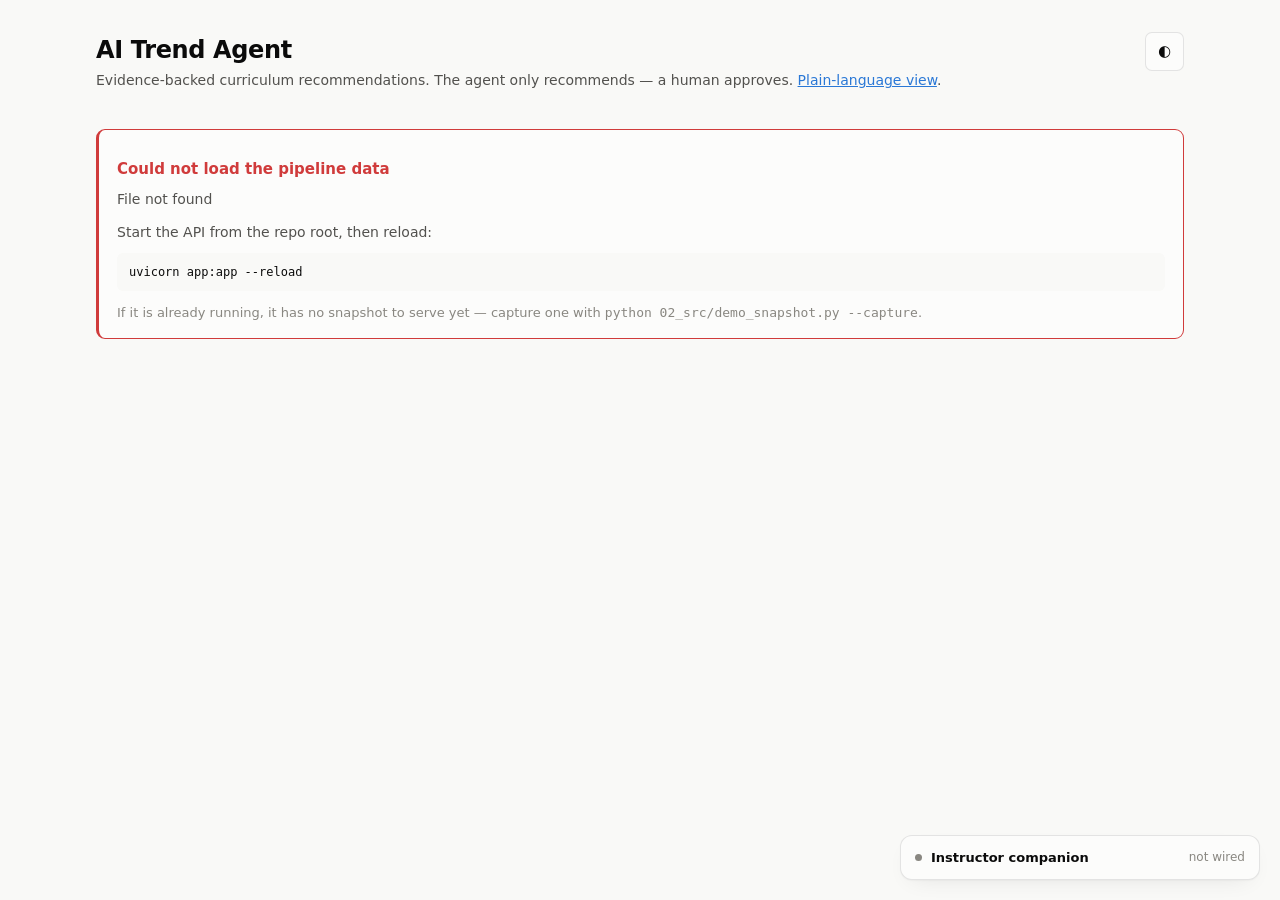
==== ui/advanced.html @ d6069aeb "FastAPI snapshot service, dashboards, and project docs app.py serves a captured snapshot read-only (" ====
<!DOCTYPE html>
<html lang="en">
<head>
<meta charset="utf-8">
<meta name="viewport" content="width=device-width, initial-scale=1">
<title>AI Trend Agent</title>
<!--
  Dashboard for the AI Trend Agent pipeline.

  Reads the JSON that app.py serves (/summary, /recommendations, /tiers), which
  is Recommendation.to_dict() from 02_src/schemas.py. Field names are NOT
  duplicated as constants here beyond what is rendered -- if schemas.py gains a
  field, this file is updated to match, never the other way round.

  Served by app.py at /ui/ so the page and the API share an origin. That is also
  the seam the Instructor Companion Agent plugs into: the panel at the bottom
  right already POSTs to /chat and degrades politely until that route exists.

  Palette, shared components and the colour rationale live in theme.css, which
  trace.html links too -- one copy of the tokens, so the pages cannot drift.
  Only dashboard-specific layout stays below.
-->
<link rel="stylesheet" href="theme.css">
<style>
  .grid { display: grid; grid-template-columns: 300px 1fr; gap: 16px; margin-bottom: 16px; }
  @media (max-width: 800px) { .grid { grid-template-columns: 1fr; } }

  /* ---- hero ------------------------------------------------------------ */
  .hero-fig {
    font-size: 3.5rem; font-weight: 650; line-height: 1;
    letter-spacing: -0.03em; margin: 0;
    /* proportional figures: tabular-nums makes a 2-digit number look loose */
  }
  .hero-label { color: var(--text-secondary); font-size: 0.9375rem; margin: 8px 0 0; }
  .hero-sub { color: var(--text-muted); font-size: 0.8125rem; margin: 14px 0 0;
              padding-top: 14px; border-top: 1px solid var(--gridline); }

  /* ---- funnel ---------------------------------------------------------- */
  .funnel { display: flex; flex-direction: column; gap: 14px; }
  .stage { display: grid; grid-template-columns: 124px 1fr auto; align-items: center; gap: 14px; }
  .stage-name { font-size: 0.8125rem; color: var(--text-secondary); }
  .track { height: 12px; background: var(--gridline); border-radius: 2px; position: relative; }
  .bar {
    height: 100%;
    /* 4px rounded data-end, square at the baseline */
    border-radius: 2px 4px 4px 2px;
    transition: width 520ms cubic-bezier(0.22, 1, 0.36, 1);
  }
  .stage-val { font-size: 0.875rem; font-weight: 620; min-width: 34px; text-align: right;
               font-variant-numeric: tabular-nums; }
  .drop { font-size: 0.75rem; color: var(--text-muted); }

  /* ---- tier bar -------------------------------------------------------- */
  .tierbar { display: flex; height: 32px; border-radius: 4px; overflow: visible; margin-bottom: 14px; }
  .tierseg {
    height: 100%; position: relative;
    /* 2px surface gap, not a border, does the separating */
    border-right: 2px solid var(--surface-1);
    display: flex; align-items: center; justify-content: center;
    font-size: 0.75rem; font-weight: 640;
    transition: opacity 140ms;
  }
  .tierseg:first-child { border-radius: 4px 0 0 4px; }
  .tierseg:last-child { border-right: none; border-radius: 0 4px 4px 0; }
  .tierseg[data-dim="1"] { opacity: 0.32; }

  .legend { display: flex; flex-wrap: wrap; gap: 6px 18px; }
  .lg { display: flex; align-items: center; gap: 7px; font-size: 0.8125rem; color: var(--text-secondary); }
  .sw { width: 11px; height: 11px; border-radius: 3px; flex: none; }
  .lg b { color: var(--text-primary); font-variant-numeric: tabular-nums; }

  /* ---- filters --------------------------------------------------------- */
  .filters {
    display: flex; flex-wrap: wrap; align-items: center; gap: 10px;
    margin: 4px 0 18px;
  }
  .chip {
    border-radius: 999px; padding: 6px 13px; font-size: 0.8125rem;
    border: 1px solid var(--border); background: var(--surface-1);
    color: var(--text-secondary);
  }
  .chip[aria-pressed="true"] { background: var(--accent); border-color: var(--accent); color: #fff; }
  .spacer { flex: 1; }
  .count { color: var(--text-muted); font-size: 0.8125rem; font-variant-numeric: tabular-nums; }

  /* ---- recommendation cards -------------------------------------------- */
  .recs { display: flex; flex-direction: column; gap: 12px; }
  .rec { background: var(--surface-1); border: 1px solid var(--border);
         border-radius: 12px; padding: 18px 20px; box-shadow: var(--shadow); }
  .rec-top { display: flex; align-items: flex-start; gap: 14px; margin-bottom: 10px; }
  .rec-title { font-weight: 620; flex: 1; min-width: 0; letter-spacing: -0.01em; }
  /* A card whose curriculum search FAILED carries the warning rule all the
     way out to the card edge -- visible while scrolling, without opening
     anything. The detail lives on trace.html; the warning does not hide. */
  .rec.failed { border-left: 3px solid var(--critical); }

  /* The inline trace is the card's last section, separated from the evidence
     disclosure above it by a rule rather than by spacing alone. */
  .rec-trace { border-top: 1px solid var(--gridline); margin-top: 6px; padding-top: 2px; }
  .rec-trace .trace { padding: 6px 0 2px; }

  .tracelink {
    display: inline-flex; align-items: center; gap: 6px; margin-top: 12px;
    font-size: 0.8125rem; color: var(--accent); text-decoration: none;
  }
  .tracelink:hover { text-decoration: underline; }
  .tracelink .arrow { transition: transform 140ms; }
  .tracelink:hover .arrow { transform: translateX(2px); }

  .rec-meta { display: flex; flex-wrap: wrap; align-items: center; gap: 8px 14px;
              font-size: 0.8125rem; color: var(--text-secondary); margin-bottom: 12px; }
  /* ---- table view (the WCAG-clean twin of every chart above) ----------- */
  table { width: 100%; border-collapse: collapse; font-size: 0.8125rem; }
  th, td { text-align: left; padding: 8px 10px; border-bottom: 1px solid var(--gridline); }
  th { color: var(--text-muted); font-weight: 620; font-size: 0.75rem;
       text-transform: uppercase; letter-spacing: 0.05em; }
  td.num { text-align: right; font-variant-numeric: tabular-nums; }

  /* ---- companion agent panel ------------------------------------------- */
  .companion {
    position: fixed; right: 20px; bottom: 20px; width: 360px; z-index: 40;
    background: var(--surface-1); border: 1px solid var(--border);
    border-radius: 12px; box-shadow: var(--shadow); overflow: hidden;
  }
  .comp-head {
    display: flex; align-items: center; gap: 9px; padding: 12px 14px;
    cursor: pointer; user-select: none;
  }
  .comp-head h3 { font-size: 0.8125rem; font-weight: 640; margin: 0; flex: 1; }
  .dot { width: 7px; height: 7px; border-radius: 50%; background: var(--text-muted); flex: none; }
  .dot[data-live="1"] { background: var(--good); }
  .comp-body { border-top: 1px solid var(--gridline); padding: 14px; }
  .comp-log { max-height: 260px; overflow-y: auto; margin-bottom: 12px;
              display: flex; flex-direction: column; gap: 10px; }
  .msg { font-size: 0.8125rem; padding: 9px 11px; border-radius: 9px; max-width: 88%; }
  .msg.you { background: var(--accent); color: #fff; align-self: flex-end; }
  .msg.bot { background: var(--page); border: 1px solid var(--border); color: var(--text-secondary); }
  .comp-form { display: flex; gap: 8px; }
  .comp-form input {
    flex: 1; min-width: 0; font: inherit; font-size: 0.8125rem; color: inherit;
    background: var(--page); border: 1px solid var(--border);
    border-radius: 7px; padding: 8px 11px;
  }
  .comp-form input:focus-visible { outline: 2px solid var(--accent); outline-offset: -1px; }
  .comp-hint { font-size: 0.6875rem; color: var(--text-muted); margin: 9px 0 0; }

  @media (max-width: 560px) {
    .companion { right: 12px; left: 12px; width: auto; }
    .stage { grid-template-columns: 92px 1fr auto; }
  }
</style>
</head>
<body>
<div class="wrap">

  <header>
    <div class="grow">
      <h1>AI Trend Agent</h1>
      <p class="tagline">Evidence-backed curriculum recommendations. The agent only recommends &mdash; a human approves.
         <a href="simple.html" style="color:var(--accent)">Plain-language view</a>.</p>
      <p class="meta" id="meta"></p>
    </div>
    <button id="theme" title="Toggle light / dark" aria-label="Toggle light or dark theme">◐</button>
  </header>

  <div id="error" hidden></div>

  <main id="main" hidden>
    <div class="grid">
      <section class="card" aria-labelledby="h-hero">
        <h2 id="h-hero">Needs a decision</h2>
        <p class="hero-fig" id="hero">—</p>
        <p class="hero-label" id="hero-label"></p>
        <p class="hero-sub" id="hero-sub"></p>
      </section>

      <section class="card" aria-labelledby="h-funnel">
        <h2 id="h-funnel">Pipeline funnel</h2>
        <div class="funnel" id="funnel"></div>
      </section>
    </div>

    <section class="card" aria-labelledby="h-tiers" style="margin-bottom:22px">
      <h2 id="h-tiers">Recommendations by action tier</h2>
      <div class="tierbar" id="tierbar" role="img" aria-labelledby="h-tiers"></div>
      <div class="legend" id="legend"></div>
    </section>

    <div class="filters" id="filters">
      <span class="count" id="count"></span>
      <span class="spacer"></span>
      <button class="chip" id="f-actionable" aria-pressed="false">Actionable only</button>
      <button class="chip" id="f-lab" aria-pressed="false">Lab citations</button>
      <button class="chip" id="f-table" aria-pressed="false">Table view</button>
    </div>

    <div class="recs" id="recs"></div>

    <section class="card" id="tablewrap" hidden style="margin-top:4px">
      <h2>All recommendations</h2>
      <div style="overflow-x:auto">
        <table>
          <thead><tr>
            <th>Trend</th><th>Tier</th><th class="num">Score</th>
            <th class="num">Confidence</th><th>Citation</th>
          </tr></thead>
          <tbody id="tbody"></tbody>
        </table>
      </div>
    </section>

    <p class="foot">
      This is a recorded run, not a live one. The pipeline is non-deterministic &mdash; the same
      signals can produce different tiers across runs &mdash; so the dashboard replays a captured
      snapshot. Live mode is one flag away: <code>python 02_src/demo_snapshot.py --capture</code>.
    </p>
  </main>
</div>

<!-- Instructor Companion Agent. The panel is real; the route is not built yet.
     sendToCompanion() already POSTs {question, context} to /chat -- when that
     endpoint lands, delete nothing here, it starts answering. -->
<aside class="companion" id="companion">
  <div class="comp-head" id="comp-head" role="button" tabindex="0"
       aria-expanded="false" aria-controls="comp-body">
    <span class="dot" id="comp-dot"></span>
    <h3>Instructor companion</h3>
    <span style="color:var(--text-muted);font-size:0.75rem" id="comp-state">not wired</span>
  </div>
  <div class="comp-body" id="comp-body" hidden>
    <div class="comp-log" id="comp-log"></div>
    <form class="comp-form" id="comp-form">
      <input id="comp-input" type="text" autocomplete="off"
             placeholder="Ask about these recommendations…"
             aria-label="Ask the instructor companion a question">
      <button type="submit">Ask</button>
    </form>
    <p class="comp-hint">
      Posts to <code>/chat</code>. That route does not exist yet &mdash; the panel reports
      it plainly rather than pretending to answer.
    </p>
  </div>
</aside>

<script>
"use strict";

// The API is same-origin: app.py serves this page at /ui/ and the JSON at /.
const API = "";

const TIER_VAR = {
  update_existing_material: "--tier-1",
  add_new_lesson:           "--tier-2",
  add_optional_content:     "--tier-3",
  investigate_larger_change:"--tier-4",
  watch:                    "--tier-5",
};

// Tier order and labels come from /tiers, which reads them from
// demo_snapshot.TIER_ORDER -- so this page cannot disagree with the CLI about
// what counts as "top". These are only the fallback if that call fails.
let TIERS = [];

const state = { snap: null, recs: [], actionable: false, labOnly: false, table: false };
const $ = (id) => document.getElementById(id);
const esc = (s) => String(s ?? "").replace(/[&<>"']/g, (c) =>
  ({ "&": "&amp;", "<": "&lt;", ">": "&gt;", '"': "&quot;", "'": "&#39;" }[c]));

// ---------------------------------------------------------------------------
// THEME  (stored per viewer; may throw in a private window, so it is guarded
// and the page renders correctly when it comes back empty)
// ---------------------------------------------------------------------------
try {
  const saved = localStorage.getItem("ata-theme");
  if (saved) document.documentElement.dataset.theme = saved;
} catch (_) { /* no stored preference; OS setting decides */ }

$("theme").addEventListener("click", () => {
  const root = document.documentElement;
  const dark = root.dataset.theme
    ? root.dataset.theme === "dark"
    : matchMedia("(prefers-color-scheme: dark)").matches;
  root.dataset.theme = dark ? "light" : "dark";
  try { localStorage.setItem("ata-theme", root.dataset.theme); } catch (_) {}
});

// ---------------------------------------------------------------------------
// LOAD
// ---------------------------------------------------------------------------
async function getJSON(path) {
  const r = await fetch(API + path);
  if (!r.ok) {
    let detail = r.statusText;
    try { detail = (await r.json()).detail || detail; } catch (_) {}
    throw new Error(detail);
  }
  return r.json();
}

async function load() {
  try {
    const [summary, list, tiers] = await Promise.all([
      getJSON("/summary"),
      getJSON("/recommendations"),
      getJSON("/tiers"),
    ]);
    TIERS = tiers;
    state.snap = summary;
    state.recs = list.recommendations;
    $("main").hidden = false;
    renderMeta();
    renderHero();
    renderFunnel();
    renderTiers();
    render();
  } catch (e) {
    showError(e.message);
  }
  probeCompanion();
}

function showError(msg) {
  const el = $("error");
  el.hidden = false;
  el.className = "err";
  el.innerHTML =
    `<h2>Could not load the pipeline data</h2>
     <p style="margin:0;color:var(--text-secondary);font-size:0.875rem">${esc(msg)}</p>
     <p style="margin:12px 0 0;color:var(--text-secondary);font-size:0.875rem">
       Start the API from the repo root, then reload:</p>
     <pre>uvicorn app:app --reload</pre>
     <p style="margin:12px 0 0;color:var(--text-muted);font-size:0.8125rem">
       If it is already running, it has no snapshot to serve yet &mdash; capture one with
       <code>python 02_src/demo_snapshot.py --capture</code>.</p>`;
}

// ---------------------------------------------------------------------------
// RENDER
// ---------------------------------------------------------------------------
function renderMeta() {
  const s = state.snap;
  const when = (s.captured_at || "").slice(0, 16).replace("T", " ");
  const bits = [];
  if (s.source_signals) bits.push(`Recorded run from <code>${esc(s.source_signals)}</code>`);
  if (when) bits.push(`captured ${esc(when)} UTC`);
  const d = s.funnel?.duplicates_collapsed;
  if (d) bits.push(`${d} duplicate-citation recommendation(s) merged`);
  $("meta").innerHTML = bits.join(" &middot; ");
}

function renderHero() {
  const n = state.snap.actionable ?? 0;
  const total = state.snap.funnel?.recommendations ?? 0;
  $("hero").textContent = n;
  $("hero-label").textContent =
    n === 1 ? "recommendation needs a human decision"
            : "recommendations need a human decision";
  $("hero-sub").textContent =
    `${total - n} of ${total} are 'watch' — logged, no action required.`;
}

function renderFunnel() {
  const f = state.snap.funnel || {};
  const stages = [
    // Emphasis runs the other way from the widths: the longest bar is context
    // (raw signals), the shortest is the point (what a human must act on), so
    // the ramp gets MORE prominent as the funnel narrows.
    ["Signals",         f.signals,         "--stage-4"],
    ["Clusters",        f.clusters,        "--stage-3"],
    ["Evaluated",       f.evaluated,       "--stage-2"],
    ["Recommendations", f.recommendations, "--stage-1"],
  ];
  const max = Math.max(...stages.map(([, v]) => v || 0), 1);

  $("funnel").innerHTML = stages.map(([name, val, v], i) => {
    const pct = ((val || 0) / max) * 100;
    const prev = i ? stages[i - 1][1] : null;
    // The drop between stages is the interesting number, so it is labelled --
    // selectively, not a value on every mark.
    const drop = (prev && val != null && prev > val)
      ? `<span class="drop">−${prev - val}</span>` : "";
    return `<div class="stage">
      <span class="stage-name">${name}</span>
      <div class="track"><div class="bar" style="width:${pct}%;background:var(${v})"
           title="${name}: ${val ?? "n/a"}"></div></div>
      <span class="stage-val">${val ?? "—"} ${drop}</span>
    </div>`;
  }).join("");
}

function renderTiers() {
  const counts = state.snap.tier_counts || [];
  const total = counts.reduce((a, c) => a + c.count, 0) || 1;

  // Segment labels go inside only when the text actually fits; otherwise the
  // legend below carries it. Never clipped.
  $("tierbar").innerHTML = counts.map((c) => {
    const pct = (c.count / total) * 100;
    const fits = pct > 11;
    const v = TIER_VAR[c.tier] || "--tier-5";
    return `<div class="tierseg" data-tier="${c.tier}"
         style="width:${pct}%;background:var(${v});color:var(${v}-ink)"
         title="${esc(c.label)}: ${c.count}">
      ${fits ? `<span>${c.count}</span>` : ""}
    </div>`;
  }).join("");

  // A legend is always present for two or more series.
  $("legend").innerHTML = counts.map((c) =>
    `<span class="lg"><span class="sw" style="background:var(${TIER_VAR[c.tier] || "--tier-5"})"></span>
     ${esc(c.label.toLowerCase())} <b>${c.count}</b></span>`).join("");
}

function visible() {
  return state.recs.filter((r) => {
    if (state.actionable && r.recommended_action === "watch") return false;
    if (state.labOnly && (r.match || {}).content_type !== "lab") return false;
    return true;
  });
}

function render() {
  const rows = visible();
  $("count").innerHTML = `<b style="color:var(--text-primary)">${rows.length}</b> of ${state.recs.length} recommendation(s)`;

  // Dim, never repaint: a filtered-out tier keeps its color so a reader who
  // learned "watch is the palest" is not misled.
  document.querySelectorAll(".tierseg").forEach((el) => {
    const dim = state.actionable && el.dataset.tier === "watch";
    el.dataset.dim = dim ? "1" : "0";
  });

  $("tablewrap").hidden = !state.table;
  $("recs").hidden = state.table;

  if (state.table) return renderTable(rows);

  $("recs").innerHTML = rows.length
    ? rows.map(card).join("")
    : `<p class="empty">Nothing matches these filters.</p>`;
}

function confidenceWords(c) {
  if (typeof c !== "number") return ["var(--text-muted)", "n/a"];
  if (c >= 0.85) return ["var(--good)", "strong"];
  if (c >= 0.60) return ["var(--warning)", "moderate"];
  return ["var(--critical)", "weak"];
}

function card(r) {
  const tier = r.recommended_action || "";
  const label = (TIERS.find((t) => t.tier === tier) || {}).label || tier;
  const m = r.match || null;
  const [cColor, cWord] = confidenceWords(r.confidence);

  // An old snapshot has no trace at all -- every read below is guarded, and
  // the absent case renders nothing rather than an empty box.
  const ct = (r.trace || {}).curriculum || {};
  const failed = ct.search_failed === true;
  const skipped = ct.searched === false;

  let cite;
  if (m) {
    cite = `<div class="cite">📎 <code>${esc(m.citation || "")}</code>
       <span class="how">— ${m.content_type === "lab" ? "lab cell" : "slide"},
       ${m.exact_match
          ? `exact match on <code>${esc(m.exact_match)}</code>`
          : `similarity ${esc(m.similarity)}`}</span></div>`;
  } else if (failed) {
    // Three different things can leave a recommendation without a citation.
    // Only ONE of them means "we looked and there is no coverage".
    cite = `<div class="cite failed">
       <b>⚠ CURRICULUM SEARCH FAILED — this is NOT a finding of "no match".</b>
       <div style="margin-top:5px;color:var(--text-secondary)">The search could not run,
       so nothing was learned about existing coverage. Do not read this as a gap in
       the curriculum.</div>
       ${ct.reason ? `<div class="why">${esc(ct.reason)}</div>` : ""}</div>`;
  } else if (skipped) {
    cite = `<div class="cite none">📎 curriculum not searched —
       ${esc(ct.skipped_reason || "below the confidence gate")}</div>`;
  } else {
    // Absence of a citation is information, not an empty field.
    cite = `<div class="cite none">📎 no curriculum match</div>`;
  }

  const ev = r.evidence || [];
  const evHTML = ev.map((e) => `
    <div class="ev-item">
      <span class="ev-src"><b>[${esc(e.tier || "?")}]</b> ${esc(e.source || "?")}</span>
      ${e.note ? ` — ${esc(e.note)}` : ""}
      ${e.url ? `<div class="ev-url">${esc(e.url)}</div>` : ""}
    </div>`).join("") || `<p style="color:var(--text-muted);margin:0">No evidence recorded for this trend.</p>`;

  return `<article class="rec${failed ? " failed" : ""}">
    <div class="rec-top">
      <div class="rec-title">${esc(r.trend || "untitled")}</div>
      <span class="tag" style="background:var(${TIER_VAR[tier] || "--tier-5"});
            color:var(${TIER_VAR[tier] || "--tier-5"}-ink)">${esc(label)}</span>
    </div>
    <div class="rec-meta">
      <span class="pill" style="color:${cColor}">confidence ${
        typeof r.confidence === "number" ? r.confidence.toFixed(2) : "n/a"} · ${cWord}</span>
      ${r.total_score != null ? `<span class="score"><b>${esc(r.total_score)}</b>/5</span>` : ""}
    </div>
    ${cite}
    ${(r.action_plan || []).length
      ? `<ul class="plan">${r.action_plan.map((s) => `<li>${esc(s)}</li>`).join("")}</ul>` : ""}
    <details>
      <summary>Evidence trail (${ev.length} source${ev.length === 1 ? "" : "s"})</summary>
      <div class="ev">
        ${r.verification_note ? `<p class="ev-note">${esc(r.verification_note)}</p>` : ""}
        ${evHTML}
        ${m && m.matched_text
          ? `<div style="margin-top:12px"><b style="font-size:0.75rem;color:var(--text-muted);
             text-transform:uppercase;letter-spacing:0.05em">Matched curriculum text</b>
             <div class="matched">${esc(m.matched_text)}</div></div>` : ""}
      </div>
    </details>
    ${traceBlock(r)}
  </article>`;
}

// ---------------------------------------------------------------------------
// AGENT TRACE -- rendered INLINE at the bottom of the card, inside a collapsed
// <details>, using the .trace/.tgroup/.tstep components in theme.css.
//
// The card already carries the failure WARNING above, un-collapsed, because
// that must never require a click. This block adds the step-by-step underneath
// it, so the reasoning and the conclusion it produced sit on one surface.
// A failed search opens the block by default -- if the steps explain a wrong
// recommendation, they should not be behind a disclosure.
//
// trace.html is kept as a permalink (one trace, full width, shareable); the
// link moves inside this block rather than standing in for it. A snapshot
// captured before traces existed renders nothing here, as before.
// ---------------------------------------------------------------------------
function traceBlock(r) {
  if (!r.trace) return "";
  const c = r.trace.curriculum || {};
  const v = r.trace.verification || {};
  const cSteps = c.steps || [];
  const vSteps = v.steps || [];
  const n = cSteps.length + vSteps.length;

  let body = "";

  if (c.search_failed) {
    // The reason string is already on the card above, in the un-collapsed
    // warning -- printing it again here would be the same sentence twice on
    // one card. It is repeated only in the case where that warning did NOT
    // render (a match alongside a failed search), which the agents should
    // never produce; the guard is here so the reason can never go missing.
    body += `<div class="tfail"><b>The curriculum search failed.</b>
      ${r.match && c.reason ? `<div class="tr">${esc(c.reason)}</div>` : ""}</div>`;
  } else if (c.searched === false) {
    body += `<p class="tnote">The curriculum was never searched &mdash;
      ${esc(c.skipped_reason || "it did not clear the confidence gate.")}</p>`;
  }

  body += group("Verification &mdash; is this trend real?", vSteps.map((s, i) => {
    const args = Object.entries(s.arguments || {})
      .map(([k, val]) => `${esc(k)}=${esc(JSON.stringify(val))}`).join(", ");
    return step(i + 1, `Checked <code>${esc(s.tool || "")}</code>`,
                s.result_summary, args);
  }), "No verification steps were recorded.");

  body += group("Curriculum &mdash; does it affect what we teach?", cSteps.map((s, i) => {
    const f = Object.entries(s.filters || {})
      .filter(([, val]) => val !== null && val !== undefined && val !== "")
      .map(([k, val]) => `${esc(k)} ${esc(val)}`).join(", ");
    return step(vSteps.length + i + 1,
      `Searched for &ldquo;${esc(s.query || "")}&rdquo;${
        f ? ` <span style="color:var(--text-muted)">(${f})</span>` : ""}`,
      s.result_summary, "");
  }), c.search_failed
        ? "The search failed before it issued any query."
        : (c.searched === false ? "Skipped &mdash; see above."
                                : "No searches were issued."));

  if (v.stopped_early || c.stopped_early) {
    body += `<p class="tnote">An agent hit its step limit and was asked to
      conclude early, so this trace may be shorter than the reasoning was.</p>`;
  }

  if (c.searched && !c.search_failed && c.reason) {
    body += `<p class="tgroup" style="margin-top:14px">Conclusion</p>
             <p class="tr" style="margin:0">${esc(c.reason)}</p>`;
  }

  const label = c.search_failed
    ? "Agent trace — why the search failed"
    : `Agent trace (${n} step${n === 1 ? "" : "s"})`;

  return `<details class="rec-trace"${c.search_failed ? " open" : ""}>
    <summary>${esc(label)}</summary>
    <div class="trace">
      ${body}
      ${r.index !== undefined
        ? `<a class="tracelink" href="trace.html?i=${r.index}">Open this trace on its own page
           <span class="arrow">→</span></a>` : ""}
    </div>
  </details>`;
}

function group(title, steps, emptyText) {
  return `<p class="tgroup">${title}</p>` + (steps.length
    ? steps.join("")
    : `<p class="tnote">${emptyText}</p>`);
}

function step(n, ask, got, args) {
  return `<div class="tstep">
    <div class="tn">${n}</div>
    <div>
      <div class="tq">${ask}</div>
      ${args ? `<div class="tr" style="font-family:ui-monospace,Consolas,monospace">${args}</div>` : ""}
      <div class="tr">→ ${esc(got || "")}</div>
    </div>
  </div>`;
}

function renderTable(rows) {
  $("tbody").innerHTML = rows.map((r) => {
    const label = (TIERS.find((t) => t.tier === r.recommended_action) || {}).label
                  || r.recommended_action || "";
    return `<tr>
      <td>${esc(r.trend || "")}</td>
      <td>${esc(label)}</td>
      <td class="num">${r.total_score ?? "—"}</td>
      <td class="num">${typeof r.confidence === "number" ? r.confidence.toFixed(2) : "—"}</td>
      <td>${esc((r.match || {}).citation || "—")}</td>
    </tr>`;
  }).join("") || `<tr><td colspan="5" class="empty">Nothing matches these filters.</td></tr>`;
}

// ---------------------------------------------------------------------------
// FILTERS -- one row, scoping everything below it
// ---------------------------------------------------------------------------
function toggle(id, key) {
  $(id).addEventListener("click", () => {
    state[key] = !state[key];
    $(id).setAttribute("aria-pressed", String(state[key]));
    render();
  });
}
toggle("f-actionable", "actionable");
toggle("f-lab", "labOnly");
toggle("f-table", "table");

// ---------------------------------------------------------------------------
// COMPANION AGENT -- the seam for the roadmap item
// ---------------------------------------------------------------------------
let companionLive = false;

async function probeCompanion() {
  // HEAD is cheap and tells us whether /chat exists without asking anything.
  try {
    const r = await fetch(API + "/chat", { method: "HEAD" });
    companionLive = r.status !== 404 && r.status !== 405;
  } catch (_) {
    companionLive = false;
  }
  $("comp-dot").dataset.live = companionLive ? "1" : "0";
  $("comp-state").textContent = companionLive ? "ready" : "not wired";
}

const head = $("comp-head");
head.addEventListener("click", () => {
  const body = $("comp-body");
  body.hidden = !body.hidden;
  head.setAttribute("aria-expanded", String(!body.hidden));
  if (!body.hidden) $("comp-input").focus();
});
head.addEventListener("keydown", (e) => {
  if (e.key === "Enter" || e.key === " ") { e.preventDefault(); head.click(); }
});

function say(who, text) {
  const d = document.createElement("div");
  d.className = "msg " + who;
  d.textContent = text;
  $("comp-log").appendChild(d);
  $("comp-log").scrollTop = $("comp-log").scrollHeight;
}

$("comp-form").addEventListener("submit", async (e) => {
  e.preventDefault();
  const input = $("comp-input");
  const q = input.value.trim();
  if (!q) return;
  say("you", q);
  input.value = "";

  if (!companionLive) {
    say("bot", "The /chat endpoint does not exist yet, so there is nothing to answer "
             + "this. The panel is wired and will start working the moment that route "
             + "is added to app.py — no change needed here.");
    return;
  }

  try {
    const r = await fetch(API + "/chat", {
      method: "POST",
      headers: { "Content-Type": "application/json" },
      // The visible slice goes with the question, so the agent answers about
      // what the instructor is actually looking at.
      body: JSON.stringify({ question: q, context: visible() }),
    });
    if (!r.ok) throw new Error(`${r.status} ${r.statusText}`);
    const data = await r.json();
    say("bot", data.answer ?? JSON.stringify(data));
  } catch (err) {
    say("bot", `Could not reach the companion agent: ${err.message}`);
  }
});

load();
</script>
</body>
</html>
---- ui/theme.css ----
/*
  Shared design tokens and common components for the dashboard pages.
  ===================================================================
  index.html (the dashboard) and trace.html (one recommendation's reasoning)
  both link this file. Anything used by BOTH pages belongs here; anything
  used by one lives in that page's own <style> block.

  The point is that there is exactly one copy of the palette. Two pages each
  carrying their own token block is the stale-copy problem the rest of this
  repo already warns about -- change a step in one and the pages quietly stop
  matching.

  COLOR: the tier and funnel scales are ORDINAL (ordered stages, not identity),
  so they use one blue hue stepped light->dark. Every ramp was checked with the
  dataviz validator in ordinal mode against BOTH surfaces. The in-segment label
  inks (--tier-N-ink) are computed from each fill's luminance, not eyeballed:
  white on --tier-5 is 2.11:1 and unreadable. Re-run the validator before
  swapping any step.
*/

:root {
  color-scheme: light;

  --surface-1: #fcfcfb;
  --page: #f9f9f7;
  --text-primary: #0b0b0b;
  --text-secondary: #52514e;
  --text-muted: #898781;
  --gridline: #e1e0d9;
  --baseline: #c3c2b7;
  --border: rgba(11, 11, 11, 0.10);
  --shadow: 0 1px 2px rgba(11,11,11,0.04), 0 8px 24px -12px rgba(11,11,11,0.12);

  /* Ordinal tier ramp, most urgent -> least. Validated light/ordinal. */
  --tier-1: #0d366b;
  --tier-2: #1c5cab;
  --tier-3: #2a78d6;
  --tier-4: #5598e7;
  --tier-5: #86b6ef;

  --tier-1-ink: #ffffff;
  --tier-2-ink: #ffffff;
  --tier-3-ink: #0b0b0b;
  --tier-4-ink: #0b0b0b;
  --tier-5-ink: #0b0b0b;

  /* Ordinal funnel ramp, 4 stages. Validated light/ordinal. */
  --stage-1: #0d366b;
  --stage-2: #1c5cab;
  --stage-3: #2a78d6;
  --stage-4: #5598e7;

  --accent: #2a78d6;
  --good: #0ca30c;
  --warning: #fab219;
  --critical: #d03b3b;
}

/* Dark steps are selected for the dark surface, not an automatic flip.
   Declared under both scopes: the media query covers the OS setting, the
   data-theme scope covers the toggle, and the toggle must win both ways. */
@media (prefers-color-scheme: dark) {
  :root:where(:not([data-theme="light"])) {
    color-scheme: dark;
    --surface-1: #1a1a19;
    --page: #0d0d0d;
    --text-primary: #ffffff;
    --text-secondary: #c3c2b7;
    --text-muted: #898781;
    --gridline: #2c2c2a;
    --baseline: #383835;
    --border: rgba(255, 255, 255, 0.10);
    --shadow: 0 1px 2px rgba(0,0,0,0.4), 0 8px 24px -12px rgba(0,0,0,0.6);
    --tier-1: #b7d3f6; --tier-2: #86b6ef; --tier-3: #5598e7;
    --tier-4: #2a78d6; --tier-5: #184f95;
    --tier-1-ink: #0b0b0b; --tier-2-ink: #0b0b0b; --tier-3-ink: #0b0b0b;
    --tier-4-ink: #0b0b0b; --tier-5-ink: #ffffff;
    --stage-1: #86b6ef; --stage-2: #5598e7;
    --stage-3: #2a78d6; --stage-4: #184f95;
    --accent: #3987e5;
  }
}
:root[data-theme="dark"] {
  color-scheme: dark;
  --surface-1: #1a1a19;
  --page: #0d0d0d;
  --text-primary: #ffffff;
  --text-secondary: #c3c2b7;
  --text-muted: #898781;
  --gridline: #2c2c2a;
  --baseline: #383835;
  --border: rgba(255, 255, 255, 0.10);
  --shadow: 0 1px 2px rgba(0,0,0,0.4), 0 8px 24px -12px rgba(0,0,0,0.6);
  --tier-1: #b7d3f6; --tier-2: #86b6ef; --tier-3: #5598e7;
  --tier-4: #2a78d6; --tier-5: #184f95;
  --tier-1-ink: #0b0b0b; --tier-2-ink: #0b0b0b; --tier-3-ink: #0b0b0b;
  --tier-4-ink: #0b0b0b; --tier-5-ink: #ffffff;
  --stage-1: #86b6ef; --stage-2: #5598e7;
  --stage-3: #2a78d6; --stage-4: #184f95;
  --accent: #3987e5;
}

* { box-sizing: border-box; }

body {
  margin: 0;
  background: var(--page);
  color: var(--text-primary);
  font-family: system-ui, -apple-system, "Segoe UI", sans-serif;
  font-size: 15px;
  line-height: 1.5;
  -webkit-font-smoothing: antialiased;
}

.wrap { max-width: 1120px; margin: 0 auto; padding: 32px 16px 120px; }

header { display: flex; align-items: flex-start; gap: 16px; margin-bottom: 28px; }
header .grow { flex: 1; min-width: 0; }
h1 { font-size: 1.5rem; font-weight: 640; margin: 0 0 2px; letter-spacing: -0.015em; }
.tagline { color: var(--text-secondary); font-size: 0.875rem; margin: 0; }
.meta { color: var(--text-muted); font-size: 0.8125rem; margin: 10px 0 0; }
.meta code {
  font-size: 0.9em; background: var(--surface-1);
  border: 1px solid var(--border); border-radius: 4px; padding: 1px 5px;
}

button {
  font: inherit; color: inherit; cursor: pointer;
  background: var(--surface-1); border: 1px solid var(--border);
  border-radius: 7px; padding: 7px 12px; transition: background 120ms;
}
button:hover { background: var(--page); }
button:focus-visible { outline: 2px solid var(--accent); outline-offset: 2px; }

a { color: var(--accent); }
a:focus-visible { outline: 2px solid var(--accent); outline-offset: 3px; border-radius: 4px; }

.card {
  background: var(--surface-1);
  border: 1px solid var(--border);
  border-radius: 12px;
  padding: 20px 22px;
  box-shadow: var(--shadow);
}
.card h2 {
  font-size: 0.75rem; font-weight: 640; text-transform: uppercase;
  letter-spacing: 0.06em; color: var(--text-muted);
  margin: 0 0 16px;
}

/* ---- tier tag ---------------------------------------------------------- */
.tag {
  font-size: 0.6875rem; font-weight: 680; letter-spacing: 0.05em;
  padding: 4px 9px; border-radius: 5px; white-space: nowrap;
}

.pill { border: 1px solid currentColor; border-radius: 5px; padding: 1px 8px;
        font-size: 0.75rem; font-weight: 620; }
.score { font-variant-numeric: tabular-nums; }
.score b { font-size: 1rem; color: var(--text-primary); }

/* ---- citation ---------------------------------------------------------- */
.cite {
  font-size: 0.8125rem; padding: 9px 12px; border-radius: 7px;
  background: var(--page); border: 1px solid var(--border);
  margin-bottom: 12px;
}
.cite code { font-weight: 620; color: var(--text-primary); }
.cite .how { color: var(--text-muted); }
.cite.none { color: var(--text-muted); font-style: italic; }

/* A FAILED search is not a no-match, and the two must never look alike.
   Confusing them is the exact bug this flag exists for: an API failure
   produced confident 'no existing coverage' recommendations when no search
   had run. So it gets ink, weight and a rule that 'no match' does not. */
.cite.failed {
  border-color: var(--critical); border-left-width: 3px;
  color: var(--text-primary); font-style: normal;
}
.cite.failed b { color: var(--critical); letter-spacing: 0.02em; }
.cite .why {
  color: var(--text-secondary); font-size: 0.75rem; margin-top: 7px;
  font-family: ui-monospace, "Cascadia Code", Consolas, monospace;
  word-break: break-word;
}

/* ---- disclosure -------------------------------------------------------- */
details { margin-top: 12px; }
summary {
  cursor: pointer; font-size: 0.8125rem; color: var(--text-secondary);
  padding: 6px 0; list-style: none; display: flex; align-items: center; gap: 7px;
}
summary::-webkit-details-marker { display: none; }
summary::before { content: "▸"; color: var(--text-muted); transition: transform 140ms; }
details[open] summary::before { transform: rotate(90deg); }
summary:focus-visible { outline: 2px solid var(--accent); outline-offset: 3px; border-radius: 4px; }

/* ---- evidence ---------------------------------------------------------- */
.ev { border-top: 1px solid var(--gridline); padding-top: 12px; font-size: 0.8125rem; }
.ev-note { color: var(--text-secondary); font-style: italic; margin: 0 0 12px; }
.ev-item { margin-bottom: 10px; }
.ev-src { color: var(--text-primary); }
.ev-url { color: var(--text-muted); font-size: 0.75rem; word-break: break-all; }
.matched {
  background: var(--page); border: 1px solid var(--border); border-radius: 7px;
  padding: 10px 12px; margin-top: 10px;
  font-family: ui-monospace, "Cascadia Code", Consolas, monospace;
  font-size: 0.75rem; white-space: pre-wrap; max-height: 260px; overflow: auto;
  color: var(--text-secondary);
}

/* ---- agent trace ------------------------------------------------------- */
.trace { font-size: 0.8125rem; }
.tgroup {
  font-size: 0.6875rem; text-transform: uppercase; letter-spacing: 0.05em;
  color: var(--text-muted); font-weight: 640; margin: 0 0 9px;
}
.tstep { display: grid; grid-template-columns: 20px 1fr; gap: 10px; margin-bottom: 11px; }
.tn { color: var(--text-muted); font-size: 0.75rem; font-variant-numeric: tabular-nums; padding-top: 1px; }
.tq { color: var(--text-primary); }
.tq code { font-size: 0.9em; }
.tr { color: var(--text-secondary); font-size: 0.75rem; margin-top: 3px; }
.tnote { color: var(--text-secondary); font-style: italic; margin: 0 0 12px; }
.tfail {
  border-left: 3px solid var(--critical); padding: 9px 12px; border-radius: 0 6px 6px 0;
  background: var(--page); margin-bottom: 12px;
}
.tfail b { color: var(--critical); }

/* ---- plan -------------------------------------------------------------- */
.plan { margin: 0; padding-left: 18px; font-size: 0.875rem; color: var(--text-secondary); }
.plan li { margin-bottom: 5px; }
.plan li::marker { color: var(--text-muted); }

/* ---- states ------------------------------------------------------------ */
[hidden] { display: none !important; }
.empty { color: var(--text-muted); text-align: center; padding: 40px 0; font-size: 0.875rem; }
.err {
  background: var(--surface-1); border: 1px solid var(--critical);
  border-left-width: 3px; border-radius: 9px; padding: 16px 18px;
}
.err h2 { color: var(--critical); text-transform: none; letter-spacing: 0;
          font-size: 0.9375rem; margin-bottom: 8px; }
.err pre { background: var(--page); border-radius: 6px; padding: 10px 12px;
           font-size: 0.75rem; overflow-x: auto; margin: 10px 0 0; }
.foot { color: var(--text-muted); font-size: 0.75rem; margin-top: 28px;
        padding-top: 16px; border-top: 1px solid var(--gridline); }

@media (prefers-reduced-motion: reduce) {
  * { transition: none !important; animation: none !important; }
}
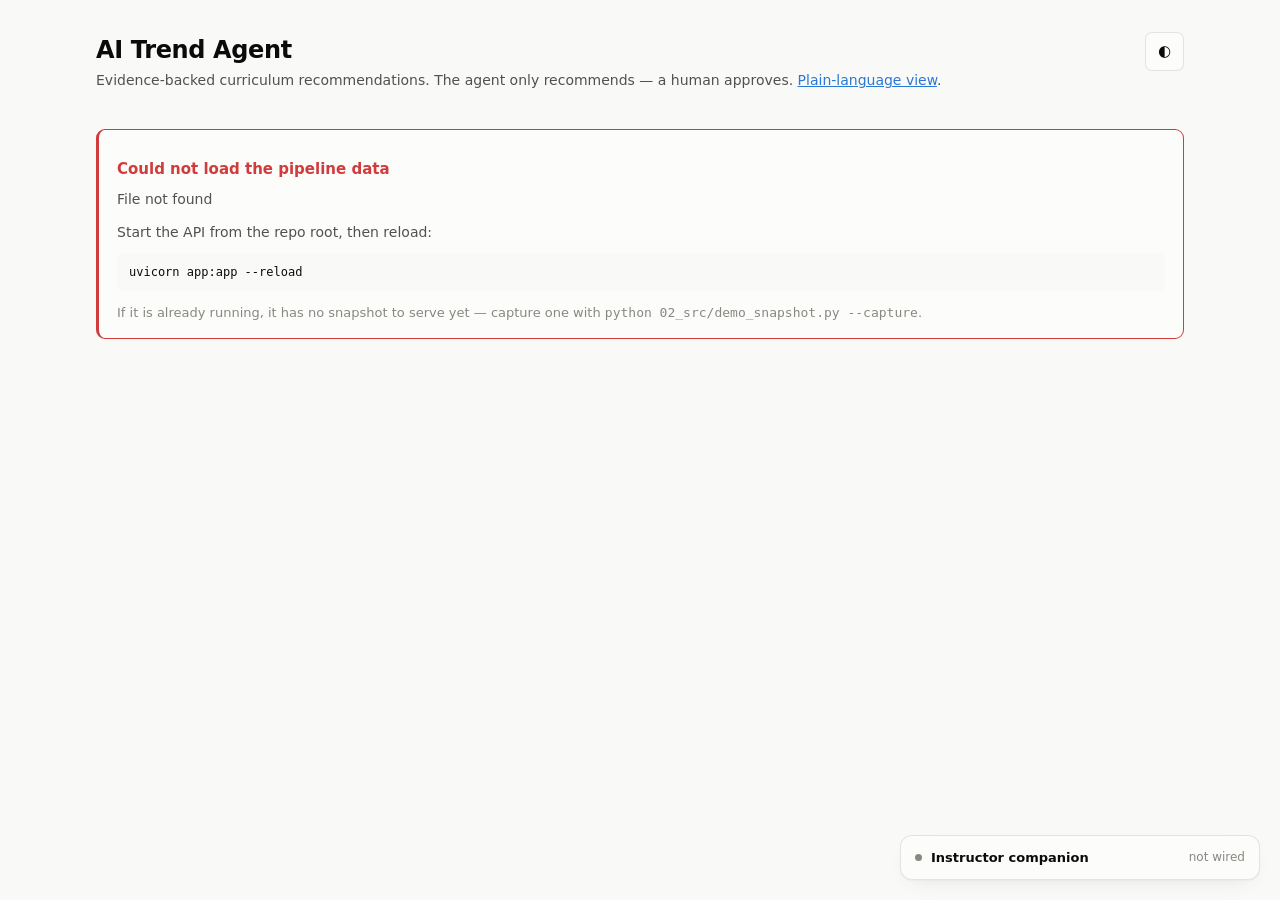
==== commit 31a103c6: "ui: show the verifier's mode and full reasoning in traces advanced.html (inline card trace) and trac" ====
--- a/ui/advanced.html
+++ b/ui/advanced.html
@@ -540,7 +540,7 @@
   const v = r.trace.verification || {};
   const cSteps = c.steps || [];
   const vSteps = v.steps || [];
-  const n = cSteps.length + vSteps.length;
+  const n = cSteps.length + ((v.reasoning && v.reasoning.length) || vSteps.length);
 
   let body = "";
 
@@ -557,12 +557,24 @@
       ${esc(c.skipped_reason || "it did not clear the confidence gate.")}</p>`;
   }
 
-  body += group("Verification &mdash; is this trend real?", vSteps.map((s, i) => {
+  // Newer traces carry the verifier's whole loop (`reasoning`, including steps
+  // with no tool call) and which loop ran it (`mode`); older ones only `steps`.
+  const vRows = (v.reasoning && v.reasoning.length) ? v.reasoning.map((s, i) => {
+    const args = Object.entries(s.tool_args || {})
+      .map(([k, val]) => `${esc(k)}=${esc(JSON.stringify(val))}`).join(", ");
+    const ask = s.tool ? `Checked <code>${esc(s.tool)}</code>` : esc(s.thought || "");
+    const why = s.tool && s.thought
+      ? `<div class="tr" style="color:var(--text-muted)">Why: ${esc(s.thought)}</div>` : "";
+    return step(i + 1, ask + why, s.observation, args);
+  }) : vSteps.map((s, i) => {
     const args = Object.entries(s.arguments || {})
       .map(([k, val]) => `${esc(k)}=${esc(JSON.stringify(val))}`).join(", ");
     return step(i + 1, `Checked <code>${esc(s.tool || "")}</code>`,
                 s.result_summary, args);
-  }), "No verification steps were recorded.");
+  });
+  const mode = modeText(v.mode);
+  body += group("Verification &mdash; is this trend real?", vRows,
+                "No verification steps were recorded.", mode);
 
   body += group("Curriculum &mdash; does it affect what we teach?", cSteps.map((s, i) => {
     const f = Object.entries(s.filters || {})
@@ -602,8 +614,21 @@
   </details>`;
 }
 
-function group(title, steps, emptyText) {
-  return `<p class="tgroup">${title}</p>` + (steps.length
+// Plain words for the verifier's mode. Mirrors demo_snapshot.verification_mode_text
+// (the page cannot import Python); keep the two in step.
+function modeText(mode) {
+  const m = String(mode || "").toLowerCase();
+  if (!m) return "";
+  if (m.includes("llm loop failed")) return "The model call failed, so the same checks ran from a fixed script instead — scored exactly the same way.";
+  if (m.startsWith("deterministic")) return "No model was used: the checks ran from a fixed script. The score comes from what the checks found, as always.";
+  if (m.startsWith("agentic")) return "The model chose which checks to run. The score was computed from what those checks found, not by the model.";
+  return mode;
+}
+
+function group(title, steps, emptyText, note) {
+  return `<p class="tgroup">${title}</p>`
+    + (note ? `<p class="tnote" style="margin-top:0">${esc(note)}</p>` : "")
+    + (steps.length
     ? steps.join("")
     : `<p class="tnote">${emptyText}</p>`);
 }
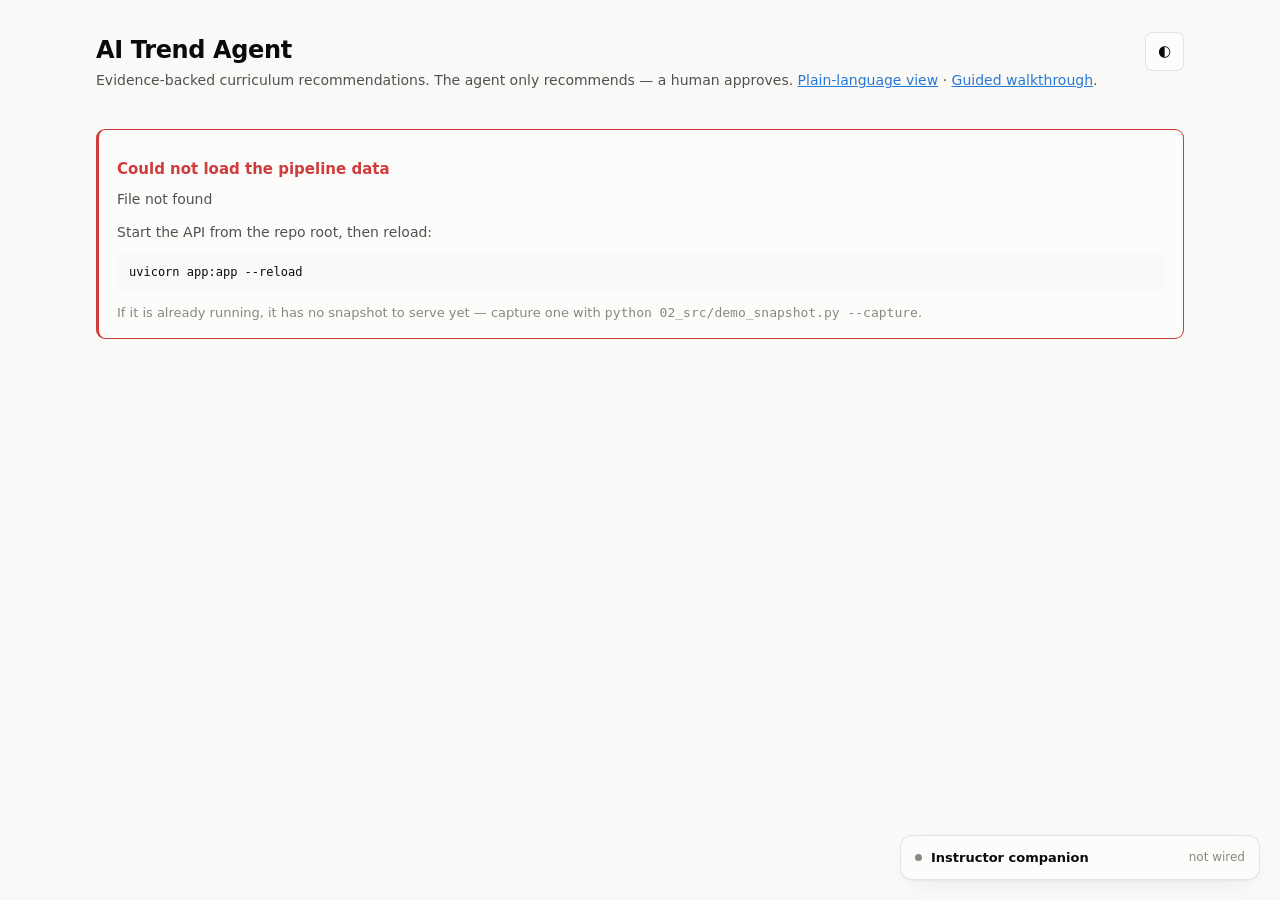
==== commit cf0ceab0: "ui: move card() + traceBlock() into shared cards.js; fix trace numbering The dashboard's card and tr" ====
--- a/ui/advanced.html
+++ b/ui/advanced.html
@@ -83,32 +83,6 @@
   .spacer { flex: 1; }
   .count { color: var(--text-muted); font-size: 0.8125rem; font-variant-numeric: tabular-nums; }
 
-  /* ---- recommendation cards -------------------------------------------- */
-  .recs { display: flex; flex-direction: column; gap: 12px; }
-  .rec { background: var(--surface-1); border: 1px solid var(--border);
-         border-radius: 12px; padding: 18px 20px; box-shadow: var(--shadow); }
-  .rec-top { display: flex; align-items: flex-start; gap: 14px; margin-bottom: 10px; }
-  .rec-title { font-weight: 620; flex: 1; min-width: 0; letter-spacing: -0.01em; }
-  /* A card whose curriculum search FAILED carries the warning rule all the
-     way out to the card edge -- visible while scrolling, without opening
-     anything. The detail lives on trace.html; the warning does not hide. */
-  .rec.failed { border-left: 3px solid var(--critical); }
-
-  /* The inline trace is the card's last section, separated from the evidence
-     disclosure above it by a rule rather than by spacing alone. */
-  .rec-trace { border-top: 1px solid var(--gridline); margin-top: 6px; padding-top: 2px; }
-  .rec-trace .trace { padding: 6px 0 2px; }
-
-  .tracelink {
-    display: inline-flex; align-items: center; gap: 6px; margin-top: 12px;
-    font-size: 0.8125rem; color: var(--accent); text-decoration: none;
-  }
-  .tracelink:hover { text-decoration: underline; }
-  .tracelink .arrow { transition: transform 140ms; }
-  .tracelink:hover .arrow { transform: translateX(2px); }
-
-  .rec-meta { display: flex; flex-wrap: wrap; align-items: center; gap: 8px 14px;
-              font-size: 0.8125rem; color: var(--text-secondary); margin-bottom: 12px; }
   /* ---- table view (the WCAG-clean twin of every chart above) ----------- */
   table { width: 100%; border-collapse: collapse; font-size: 0.8125rem; }
   th, td { text-align: left; padding: 8px 10px; border-bottom: 1px solid var(--gridline); }
@@ -157,7 +131,8 @@
     <div class="grow">
       <h1>AI Trend Agent</h1>
       <p class="tagline">Evidence-backed curriculum recommendations. The agent only recommends &mdash; a human approves.
-         <a href="simple.html" style="color:var(--accent)">Plain-language view</a>.</p>
+         <a href="simple.html" style="color:var(--accent)">Plain-language view</a> ·
+         <a href="walkthrough.html" style="color:var(--accent)">Guided walkthrough</a>.</p>
       <p class="meta" id="meta"></p>
     </div>
     <button id="theme" title="Toggle light / dark" aria-label="Toggle light or dark theme">◐</button>
@@ -242,19 +217,13 @@
   </div>
 </aside>
 
+<script src="cards.js"></script>
 <script>
 "use strict";
 
 // The API is same-origin: app.py serves this page at /ui/ and the JSON at /.
 const API = "";
 
-const TIER_VAR = {
-  update_existing_material: "--tier-1",
-  add_new_lesson:           "--tier-2",
-  add_optional_content:     "--tier-3",
-  investigate_larger_change:"--tier-4",
-  watch:                    "--tier-5",
-};
 
 // Tier order and labels come from /tiers, which reads them from
 // demo_snapshot.TIER_ORDER -- so this page cannot disagree with the CLI about
@@ -263,8 +232,6 @@
 
 const state = { snap: null, recs: [], actionable: false, labOnly: false, table: false };
 const $ = (id) => document.getElementById(id);
-const esc = (s) => String(s ?? "").replace(/[&<>"']/g, (c) =>
-  ({ "&": "&amp;", "<": "&lt;", ">": "&gt;", '"': "&quot;", "'": "&#39;" }[c]));
 
 // ---------------------------------------------------------------------------
 // THEME  (stored per viewer; may throw in a private window, so it is guarded
@@ -436,213 +403,17 @@
   if (state.table) return renderTable(rows);
 
   $("recs").innerHTML = rows.length
-    ? rows.map(card).join("")
+    ? rows.map((r) => card(r, TIERS)).join("")
     : `<p class="empty">Nothing matches these filters.</p>`;
 }
 
-function confidenceWords(c) {
-  if (typeof c !== "number") return ["var(--text-muted)", "n/a"];
-  if (c >= 0.85) return ["var(--good)", "strong"];
-  if (c >= 0.60) return ["var(--warning)", "moderate"];
-  return ["var(--critical)", "weak"];
-}
-
-function card(r) {
-  const tier = r.recommended_action || "";
-  const label = (TIERS.find((t) => t.tier === tier) || {}).label || tier;
-  const m = r.match || null;
-  const [cColor, cWord] = confidenceWords(r.confidence);
-
-  // An old snapshot has no trace at all -- every read below is guarded, and
-  // the absent case renders nothing rather than an empty box.
-  const ct = (r.trace || {}).curriculum || {};
-  const failed = ct.search_failed === true;
-  const skipped = ct.searched === false;
-
-  let cite;
-  if (m) {
-    cite = `<div class="cite">📎 <code>${esc(m.citation || "")}</code>
-       <span class="how">— ${m.content_type === "lab" ? "lab cell" : "slide"},
-       ${m.exact_match
-          ? `exact match on <code>${esc(m.exact_match)}</code>`
-          : `similarity ${esc(m.similarity)}`}</span></div>`;
-  } else if (failed) {
-    // Three different things can leave a recommendation without a citation.
-    // Only ONE of them means "we looked and there is no coverage".
-    cite = `<div class="cite failed">
-       <b>⚠ CURRICULUM SEARCH FAILED — this is NOT a finding of "no match".</b>
-       <div style="margin-top:5px;color:var(--text-secondary)">The search could not run,
-       so nothing was learned about existing coverage. Do not read this as a gap in
-       the curriculum.</div>
-       ${ct.reason ? `<div class="why">${esc(ct.reason)}</div>` : ""}</div>`;
-  } else if (skipped) {
-    cite = `<div class="cite none">📎 curriculum not searched —
-       ${esc(ct.skipped_reason || "below the confidence gate")}</div>`;
-  } else {
-    // Absence of a citation is information, not an empty field.
-    cite = `<div class="cite none">📎 no curriculum match</div>`;
-  }
-
-  const ev = r.evidence || [];
-  const evHTML = ev.map((e) => `
-    <div class="ev-item">
-      <span class="ev-src"><b>[${esc(e.tier || "?")}]</b> ${esc(e.source || "?")}</span>
-      ${e.note ? ` — ${esc(e.note)}` : ""}
-      ${e.url ? `<div class="ev-url">${esc(e.url)}</div>` : ""}
-    </div>`).join("") || `<p style="color:var(--text-muted);margin:0">No evidence recorded for this trend.</p>`;
-
-  return `<article class="rec${failed ? " failed" : ""}">
-    <div class="rec-top">
-      <div class="rec-title">${esc(r.trend || "untitled")}</div>
-      <span class="tag" style="background:var(${TIER_VAR[tier] || "--tier-5"});
-            color:var(${TIER_VAR[tier] || "--tier-5"}-ink)">${esc(label)}</span>
-    </div>
-    <div class="rec-meta">
-      <span class="pill" style="color:${cColor}">confidence ${
-        typeof r.confidence === "number" ? r.confidence.toFixed(2) : "n/a"} · ${cWord}</span>
-      ${r.total_score != null ? `<span class="score"><b>${esc(r.total_score)}</b>/5</span>` : ""}
-    </div>
-    ${cite}
-    ${(r.action_plan || []).length
-      ? `<ul class="plan">${r.action_plan.map((s) => `<li>${esc(s)}</li>`).join("")}</ul>` : ""}
-    <details>
-      <summary>Evidence trail (${ev.length} source${ev.length === 1 ? "" : "s"})</summary>
-      <div class="ev">
-        ${r.verification_note ? `<p class="ev-note">${esc(r.verification_note)}</p>` : ""}
-        ${evHTML}
-        ${m && m.matched_text
-          ? `<div style="margin-top:12px"><b style="font-size:0.75rem;color:var(--text-muted);
-             text-transform:uppercase;letter-spacing:0.05em">Matched curriculum text</b>
-             <div class="matched">${esc(m.matched_text)}</div></div>` : ""}
-      </div>
-    </details>
-    ${traceBlock(r)}
-  </article>`;
-}
-
-// ---------------------------------------------------------------------------
-// AGENT TRACE -- rendered INLINE at the bottom of the card, inside a collapsed
-// <details>, using the .trace/.tgroup/.tstep components in theme.css.
-//
-// The card already carries the failure WARNING above, un-collapsed, because
-// that must never require a click. This block adds the step-by-step underneath
-// it, so the reasoning and the conclusion it produced sit on one surface.
-// A failed search opens the block by default -- if the steps explain a wrong
-// recommendation, they should not be behind a disclosure.
-//
-// trace.html is kept as a permalink (one trace, full width, shareable); the
-// link moves inside this block rather than standing in for it. A snapshot
-// captured before traces existed renders nothing here, as before.
-// ---------------------------------------------------------------------------
-function traceBlock(r) {
-  if (!r.trace) return "";
-  const c = r.trace.curriculum || {};
-  const v = r.trace.verification || {};
-  const cSteps = c.steps || [];
-  const vSteps = v.steps || [];
-  const n = cSteps.length + ((v.reasoning && v.reasoning.length) || vSteps.length);
-
-  let body = "";
-
-  if (c.search_failed) {
-    // The reason string is already on the card above, in the un-collapsed
-    // warning -- printing it again here would be the same sentence twice on
-    // one card. It is repeated only in the case where that warning did NOT
-    // render (a match alongside a failed search), which the agents should
-    // never produce; the guard is here so the reason can never go missing.
-    body += `<div class="tfail"><b>The curriculum search failed.</b>
-      ${r.match && c.reason ? `<div class="tr">${esc(c.reason)}</div>` : ""}</div>`;
-  } else if (c.searched === false) {
-    body += `<p class="tnote">The curriculum was never searched &mdash;
-      ${esc(c.skipped_reason || "it did not clear the confidence gate.")}</p>`;
-  }
-
-  // Newer traces carry the verifier's whole loop (`reasoning`, including steps
-  // with no tool call) and which loop ran it (`mode`); older ones only `steps`.
-  const vRows = (v.reasoning && v.reasoning.length) ? v.reasoning.map((s, i) => {
-    const args = Object.entries(s.tool_args || {})
-      .map(([k, val]) => `${esc(k)}=${esc(JSON.stringify(val))}`).join(", ");
-    const ask = s.tool ? `Checked <code>${esc(s.tool)}</code>` : esc(s.thought || "");
-    const why = s.tool && s.thought
-      ? `<div class="tr" style="color:var(--text-muted)">Why: ${esc(s.thought)}</div>` : "";
-    return step(i + 1, ask + why, s.observation, args);
-  }) : vSteps.map((s, i) => {
-    const args = Object.entries(s.arguments || {})
-      .map(([k, val]) => `${esc(k)}=${esc(JSON.stringify(val))}`).join(", ");
-    return step(i + 1, `Checked <code>${esc(s.tool || "")}</code>`,
-                s.result_summary, args);
-  });
-  const mode = modeText(v.mode);
-  body += group("Verification &mdash; is this trend real?", vRows,
-                "No verification steps were recorded.", mode);
-
-  body += group("Curriculum &mdash; does it affect what we teach?", cSteps.map((s, i) => {
-    const f = Object.entries(s.filters || {})
-      .filter(([, val]) => val !== null && val !== undefined && val !== "")
-      .map(([k, val]) => `${esc(k)} ${esc(val)}`).join(", ");
-    return step(vSteps.length + i + 1,
-      `Searched for &ldquo;${esc(s.query || "")}&rdquo;${
-        f ? ` <span style="color:var(--text-muted)">(${f})</span>` : ""}`,
-      s.result_summary, "");
-  }), c.search_failed
-        ? "The search failed before it issued any query."
-        : (c.searched === false ? "Skipped &mdash; see above."
-                                : "No searches were issued."));
-
-  if (v.stopped_early || c.stopped_early) {
-    body += `<p class="tnote">An agent hit its step limit and was asked to
-      conclude early, so this trace may be shorter than the reasoning was.</p>`;
-  }
-
-  if (c.searched && !c.search_failed && c.reason) {
-    body += `<p class="tgroup" style="margin-top:14px">Conclusion</p>
-             <p class="tr" style="margin:0">${esc(c.reason)}</p>`;
-  }
-
-  const label = c.search_failed
-    ? "Agent trace — why the search failed"
-    : `Agent trace (${n} step${n === 1 ? "" : "s"})`;
-
-  return `<details class="rec-trace"${c.search_failed ? " open" : ""}>
-    <summary>${esc(label)}</summary>
-    <div class="trace">
-      ${body}
-      ${r.index !== undefined
-        ? `<a class="tracelink" href="trace.html?i=${r.index}">Open this trace on its own page
-           <span class="arrow">→</span></a>` : ""}
-    </div>
-  </details>`;
-}
+
+
 
 // Plain words for the verifier's mode. Mirrors demo_snapshot.verification_mode_text
 // (the page cannot import Python); keep the two in step.
-function modeText(mode) {
-  const m = String(mode || "").toLowerCase();
-  if (!m) return "";
-  if (m.includes("llm loop failed")) return "The model call failed, so the same checks ran from a fixed script instead — scored exactly the same way.";
-  if (m.startsWith("deterministic")) return "No model was used: the checks ran from a fixed script. The score comes from what the checks found, as always.";
-  if (m.startsWith("agentic")) return "The model chose which checks to run. The score was computed from what those checks found, not by the model.";
-  return mode;
-}
-
-function group(title, steps, emptyText, note) {
-  return `<p class="tgroup">${title}</p>`
-    + (note ? `<p class="tnote" style="margin-top:0">${esc(note)}</p>` : "")
-    + (steps.length
-    ? steps.join("")
-    : `<p class="tnote">${emptyText}</p>`);
-}
-
-function step(n, ask, got, args) {
-  return `<div class="tstep">
-    <div class="tn">${n}</div>
-    <div>
-      <div class="tq">${ask}</div>
-      ${args ? `<div class="tr" style="font-family:ui-monospace,Consolas,monospace">${args}</div>` : ""}
-      <div class="tr">→ ${esc(got || "")}</div>
-    </div>
-  </div>`;
-}
+
+
 
 function renderTable(rows) {
   $("tbody").innerHTML = rows.map((r) => {
--- a/ui/theme.css
+++ b/ui/theme.css
@@ -249,3 +249,32 @@
 @media (prefers-reduced-motion: reduce) {
   * { transition: none !important; animation: none !important; }
 }
+
+/* Recommendation cards: shared by advanced.html and walkthrough.html
+   (moved from advanced.html so both render a card identically). */
+/* ---- recommendation cards -------------------------------------------- */
+.recs { display: flex; flex-direction: column; gap: 12px; }
+.rec { background: var(--surface-1); border: 1px solid var(--border);
+       border-radius: 12px; padding: 18px 20px; box-shadow: var(--shadow); }
+.rec-top { display: flex; align-items: flex-start; gap: 14px; margin-bottom: 10px; }
+.rec-title { font-weight: 620; flex: 1; min-width: 0; letter-spacing: -0.01em; }
+/* A card whose curriculum search FAILED carries the warning rule all the
+   way out to the card edge -- visible while scrolling, without opening
+   anything. The detail lives on trace.html; the warning does not hide. */
+.rec.failed { border-left: 3px solid var(--critical); }
+
+/* The inline trace is the card's last section, separated from the evidence
+   disclosure above it by a rule rather than by spacing alone. */
+.rec-trace { border-top: 1px solid var(--gridline); margin-top: 6px; padding-top: 2px; }
+.rec-trace .trace { padding: 6px 0 2px; }
+
+.tracelink {
+  display: inline-flex; align-items: center; gap: 6px; margin-top: 12px;
+  font-size: 0.8125rem; color: var(--accent); text-decoration: none;
+}
+.tracelink:hover { text-decoration: underline; }
+.tracelink .arrow { transition: transform 140ms; }
+.tracelink:hover .arrow { transform: translateX(2px); }
+
+.rec-meta { display: flex; flex-wrap: wrap; align-items: center; gap: 8px 14px;
+            font-size: 0.8125rem; color: var(--text-secondary); margin-bottom: 12px; }
